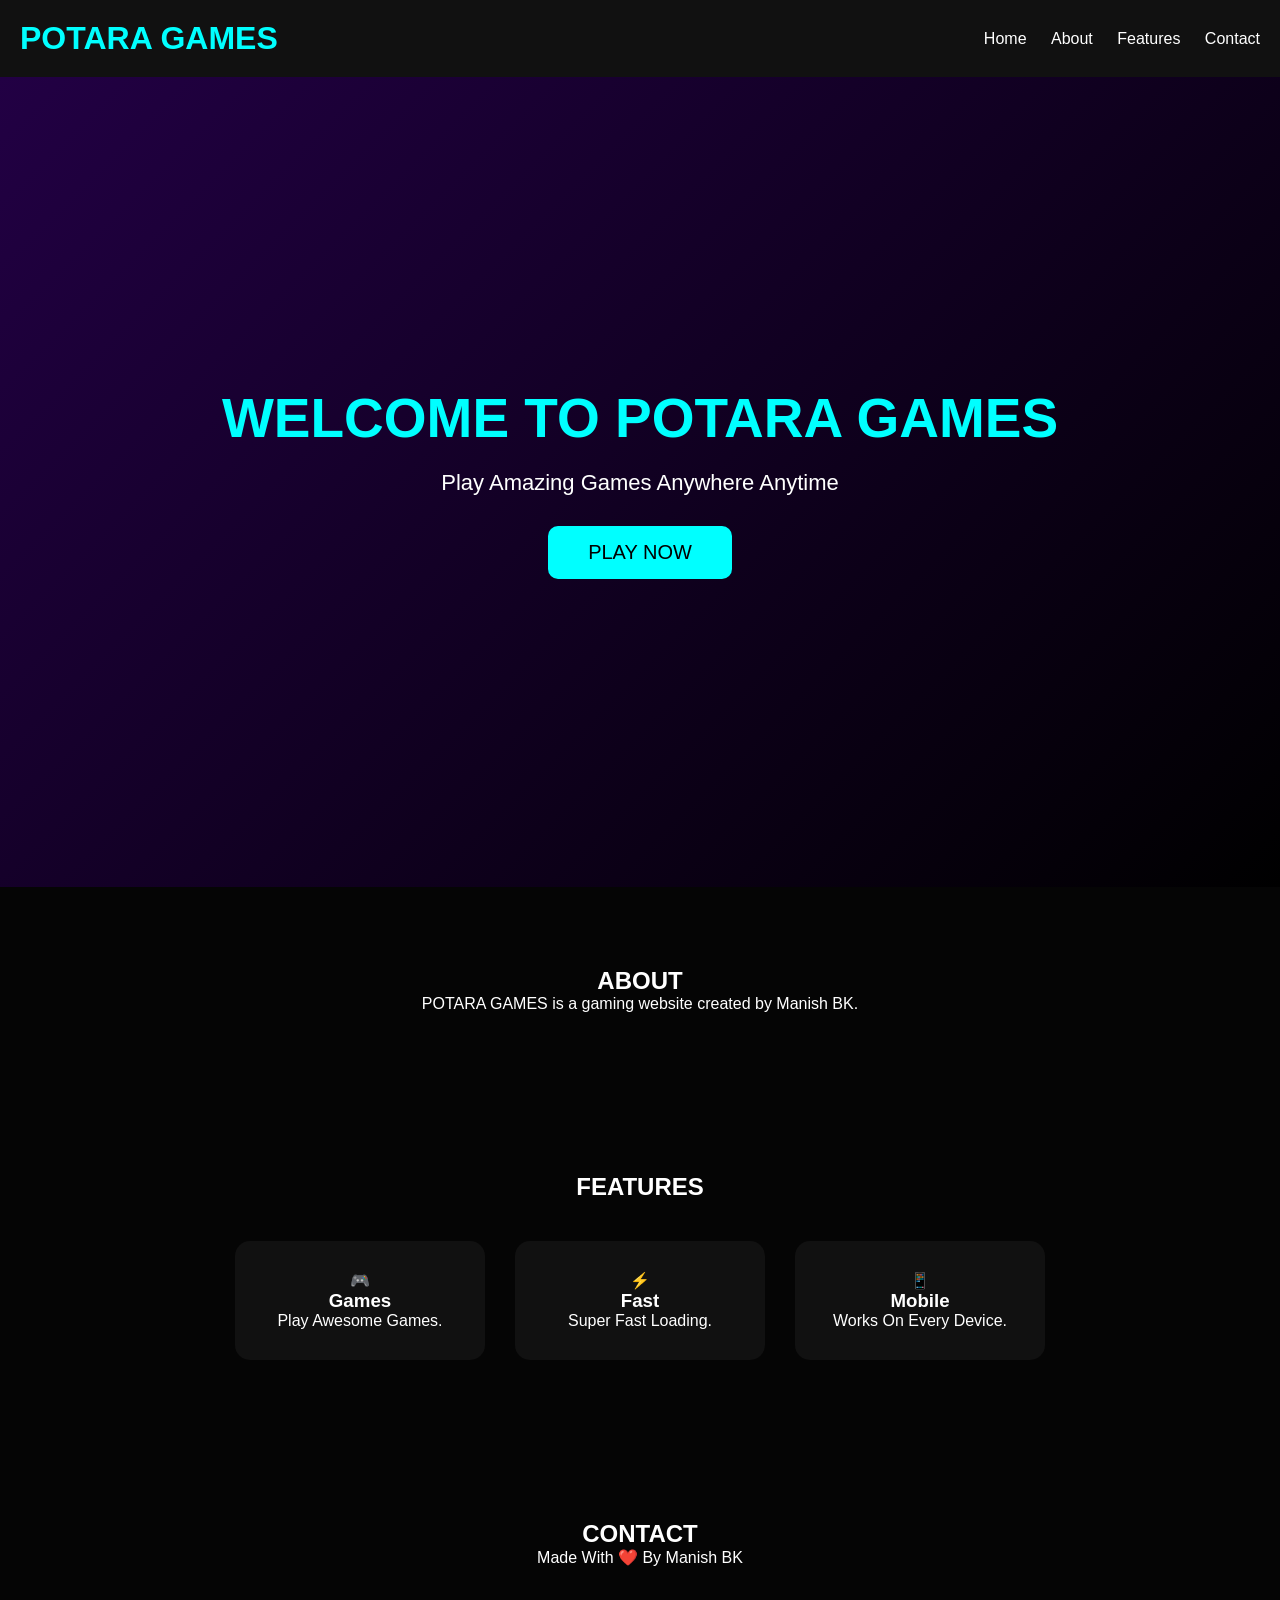
==== index.html @ 4c8e24ae "First Upload" ====
<!DOCTYPE html>
<html lang="en">
<head>
<meta charset="UTF-8">
<meta name="viewport" content="width=device-width, initial-scale=1.0">

<title>POTARA GAMES</title>

<link rel="stylesheet" href="style.css">
</head>

<body>

<header>

<h1>POTARA GAMES</h1>

<nav>

<a href="#">Home</a>

<a href="#about">About</a>

<a href="#features">Features</a>

<a href="#contact">Contact</a>

</nav>

</header>

<section class="hero">

<h2>WELCOME TO POTARA GAMES</h2>

<p>
Play Amazing Games Anywhere Anytime
</p>

<button onclick="playNow()">
PLAY NOW
</button>

</section>

<section id="about">

<h2>ABOUT</h2>

<p>

POTARA GAMES is a gaming website created by Manish BK.

</p>

</section>

<section id="features">

<h2>FEATURES</h2>

<div class="cards">

<div class="card">
🎮
<h3>Games</h3>
<p>Play Awesome Games.</p>
</div>

<div class="card">
⚡
<h3>Fast</h3>
<p>Super Fast Loading.</p>
</div>

<div class="card">
📱
<h3>Mobile</h3>
<p>Works On Every Device.</p>
</div>

</div>

</section>

<section id="contact">

<h2>CONTACT</h2>

<p>
Made With ❤️ By Manish BK
</p>

</section>

<script src="script.js"></script>

</body>
</html>
---- style.css ----
*{
margin:0;
padding:0;
box-sizing:border-box;
}

body{

font-family:Arial,sans-serif;

background:#050505;

color:white;

}

header{

display:flex;

justify-content:space-between;

align-items:center;

padding:20px;

background:#111;

position:sticky;

top:0;

}

header h1{

color:cyan;

}

nav a{

text-decoration:none;

color:white;

margin-left:20px;

transition:.3s;

}

nav a:hover{

color:cyan;

}

.hero{

height:90vh;

display:flex;

flex-direction:column;

justify-content:center;

align-items:center;

text-align:center;

background:linear-gradient(135deg,#220044,#000);

}

.hero h2{

font-size:55px;

color:cyan;

margin-bottom:20px;

}

.hero p{

font-size:22px;

margin-bottom:30px;

}

button{

padding:15px 40px;

border:none;

background:cyan;

color:black;

font-size:20px;

border-radius:10px;

cursor:pointer;

transition:.3s;

}

button:hover{

transform:scale(1.1);

}

section{

padding:80px 20px;

text-align:center;

}

.cards{

display:flex;

justify-content:center;

gap:30px;

flex-wrap:wrap;

margin-top:40px;

}

.card{

background:#111;

padding:30px;

border-radius:15px;

width:250px;

transition:.3s;

}

.card:hover{

transform:translateY(-10px);

background:#222;

}
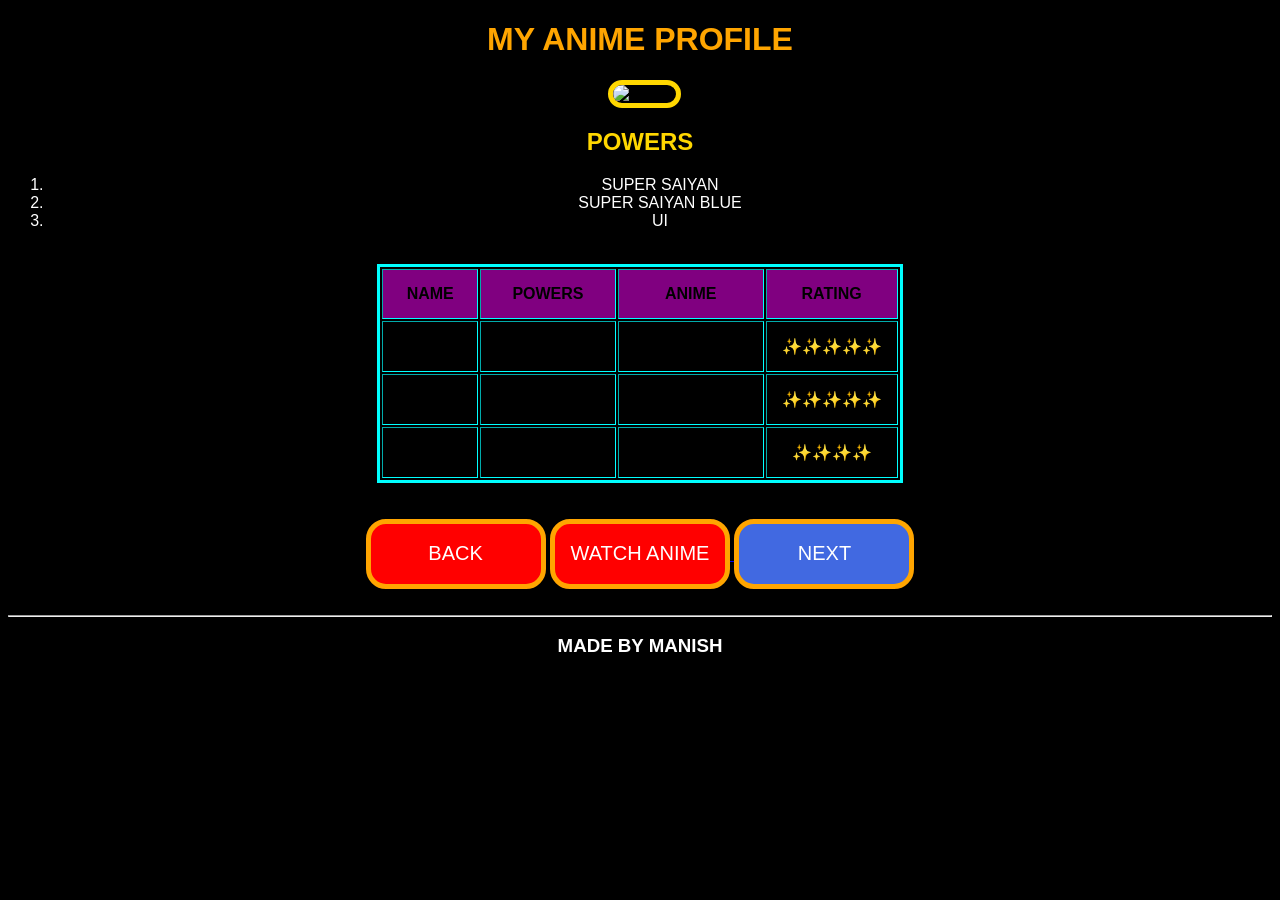
==== commit e832a77d: "Update index.html" ====
--- a/index.html
+++ b/index.html
@@ -1,99 +1,115 @@
 <!DOCTYPE html>
-<html lang="en">
-<head>
-<meta charset="UTF-8">
-<meta name="viewport" content="width=device-width, initial-scale=1.0">
-
-<title>POTARA GAMES</title>
-
-<link rel="stylesheet" href="style.css">
-</head>
-
-<body>
-
-<header>
-
-<h1>POTARA GAMES</h1>
-
-<nav>
-
-<a href="#">Home</a>
-
-<a href="#about">About</a>
-
-<a href="#features">Features</a>
-
-<a href="#contact">Contact</a>
-
-</nav>
-
-</header>
-
-<section class="hero">
-
-<h2>WELCOME TO POTARA GAMES</h2>
-
-<p>
-Play Amazing Games Anywhere Anytime
-</p>
-
-<button onclick="playNow()">
-PLAY NOW
-</button>
-
-</section>
-
-<section id="about">
-
-<h2>ABOUT</h2>
-
-<p>
-
-POTARA GAMES is a gaming website created by Manish BK.
-
-</p>
-
-</section>
-
-<section id="features">
-
-<h2>FEATURES</h2>
-
-<div class="cards">
-
-<div class="card">
-🎮
-<h3>Games</h3>
-<p>Play Awesome Games.</p>
-</div>
-
-<div class="card">
-⚡
-<h3>Fast</h3>
-<p>Super Fast Loading.</p>
-</div>
-
-<div class="card">
-📱
-<h3>Mobile</h3>
-<p>Works On Every Device.</p>
-</div>
-
-</div>
-
-</section>
-
-<section id="contact">
-
-<h2>CONTACT</h2>
-
-<p>
-Made With ❤️ By Manish BK
-</p>
-
-</section>
-
-<script src="script.js"></script>
-
-</body>
-</html>+<HTml>
+  <head>
+    <title>MY ULTIMATE ANIME PROFILE</title>
+    <link rel="stylesheet" href="">
+    <style>
+      body{
+        background-color: black;
+        text-align: center;
+        font-family: Arial;
+      }
+      button{
+        background-color: red;
+        width: 180px;
+        height: 70px;
+        font-size: 20px;
+        cursor: pointer;
+        transition: 0.3s;
+        border: 5px solid orange;
+        border-radius: 20px;
+        color: white;
+      }
+      button:hover{
+        background-color: lime;
+        transform: scale(1.1);
+        color: black
+      }
+      img{
+        border: 5px solid gold;
+        border-radius: 25px;
+        cursor: pointer;
+        transition: 0.3s;
+      }
+      img:hover{
+        transform: scale(1.1);
+        border: 5px solid lime;
+      }
+      h1{
+        color: orange;
+      }
+      ol{
+        color: white;
+      }
+      tr:hover{
+        background-color: grey;
+      }
+      th{
+        background-color: purple;
+      }
+      th, td{
+        padding: 15px;
+      } 
+      table{
+        margin: auto;
+        border: 3px solid;
+      }
+      h2{
+        color: gold;
+      }
+      h3{
+        color: white;
+      }
+      #nextbutton{
+        background-color: royalblue;
+      }
+    </style>
+    <body>
+      <h1>MY ANIME PROFILE</h1>\
+      <img src="" alt="GOKU">
+      <h2>POWERS</h2>
+      <ol>
+        <li>SUPER SAIYAN</li>
+        <li>SUPER SAIYAN BLUE</li>
+        <li>UI</li>
+      </ol>
+      <br>
+      <table border="1" style="border-color: aqua;">
+        <tr>
+          <th>NAME</th>
+          <th>POWERS</th>
+          <th>ANIME</th>
+          <th>RATING</th>
+        </tr>
+        <tr>
+          <td>GOKU</td>
+          <td>UI</td>
+          <td>DRAGON BALL</td>
+          <td>✨✨✨✨✨</td>
+        </tr>
+        <tr>
+          <td>VEGETA</td>
+          <td>UE</td>
+          <td>DRAGON BALL</td>
+          <td>✨✨✨✨✨</td>
+        </tr><tr>
+          <td>GOHAN</td>
+          <td>BEAST FORM</td>
+          <td>DRAGON BALL</td>
+          <td>✨✨✨✨</td>
+        </tr>
+      </table>
+      <br><br>
+      <button id="backbutton">BACK</button>
+      <a href="www.google.com" target="_blank">
+        <button id="button">WATCH ANIME</button>
+      </a>
+      <a href="nextindex.html">
+       <button id="nextbutton">NEXT</button>
+       </a>
+      <br><br>
+      <hr>
+      <h3>MADE BY MANISH</h3>
+    </body>
+  </head>
+</HTml>
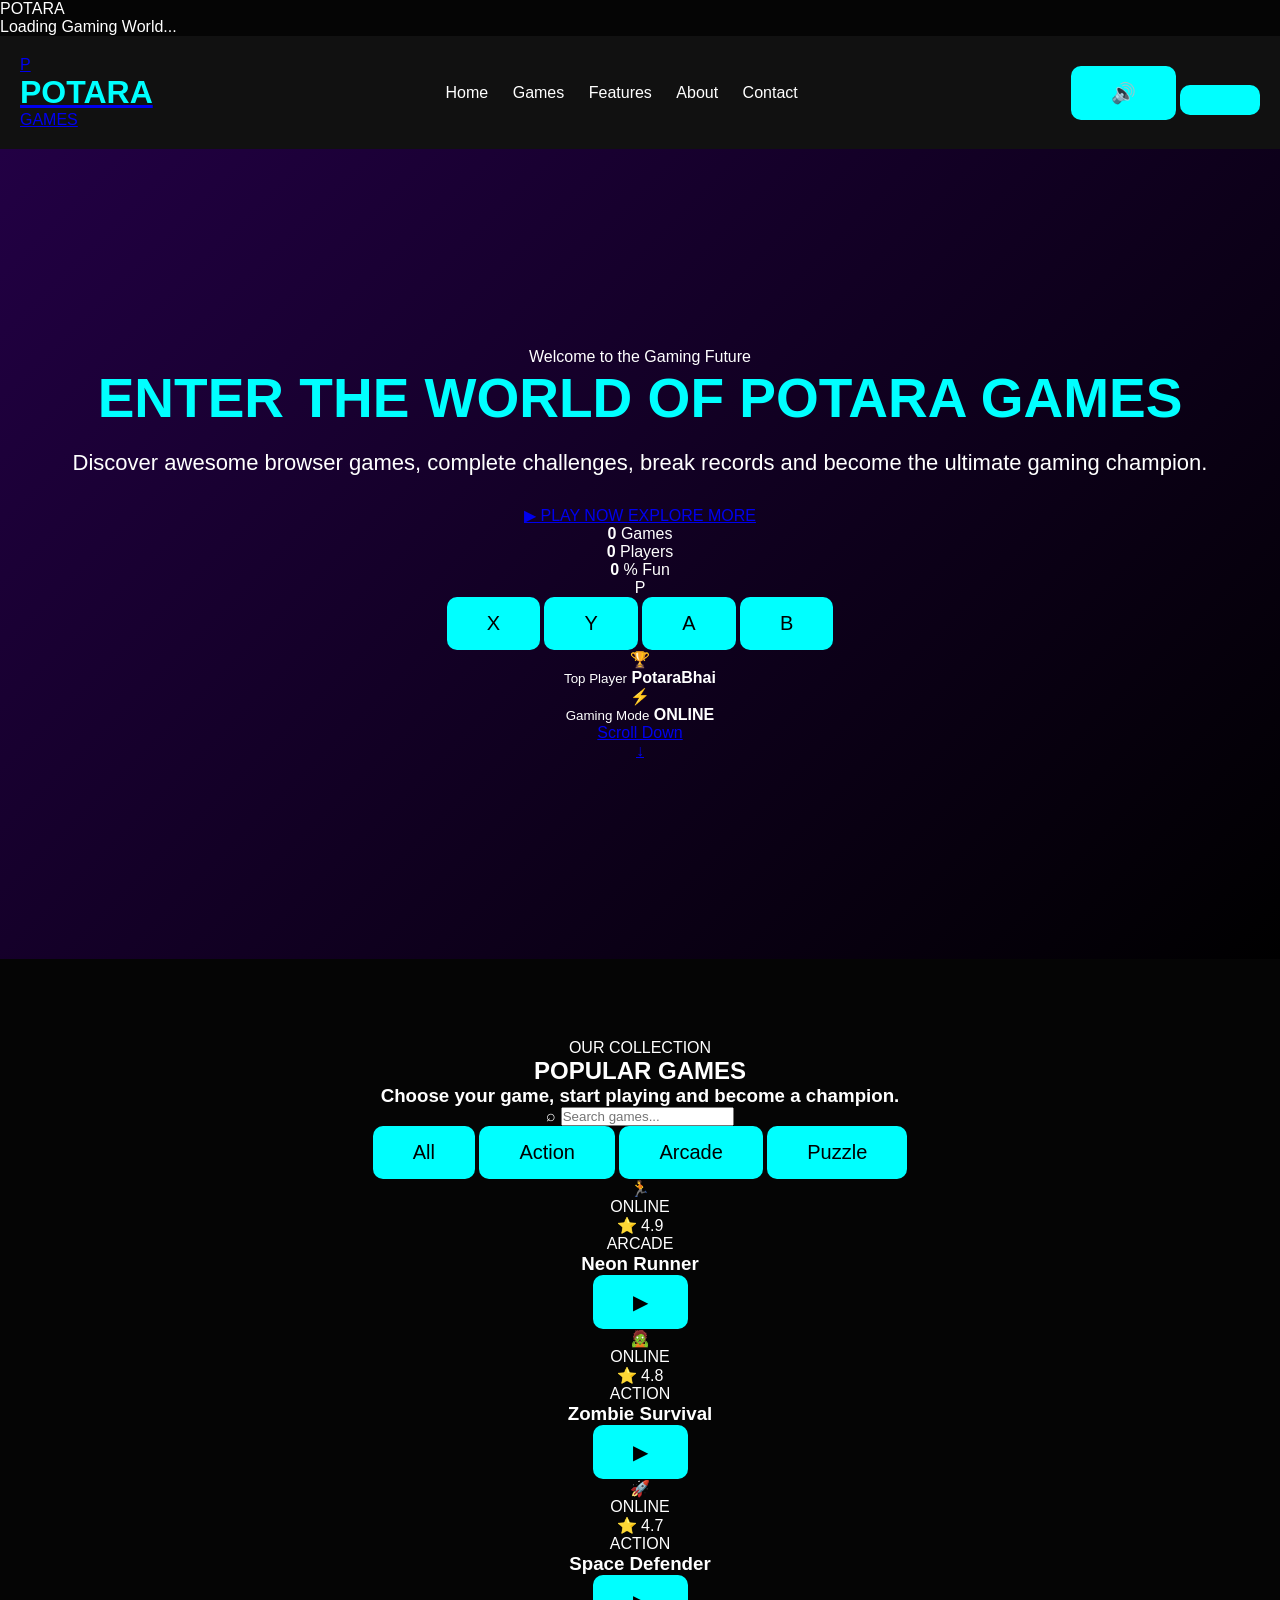
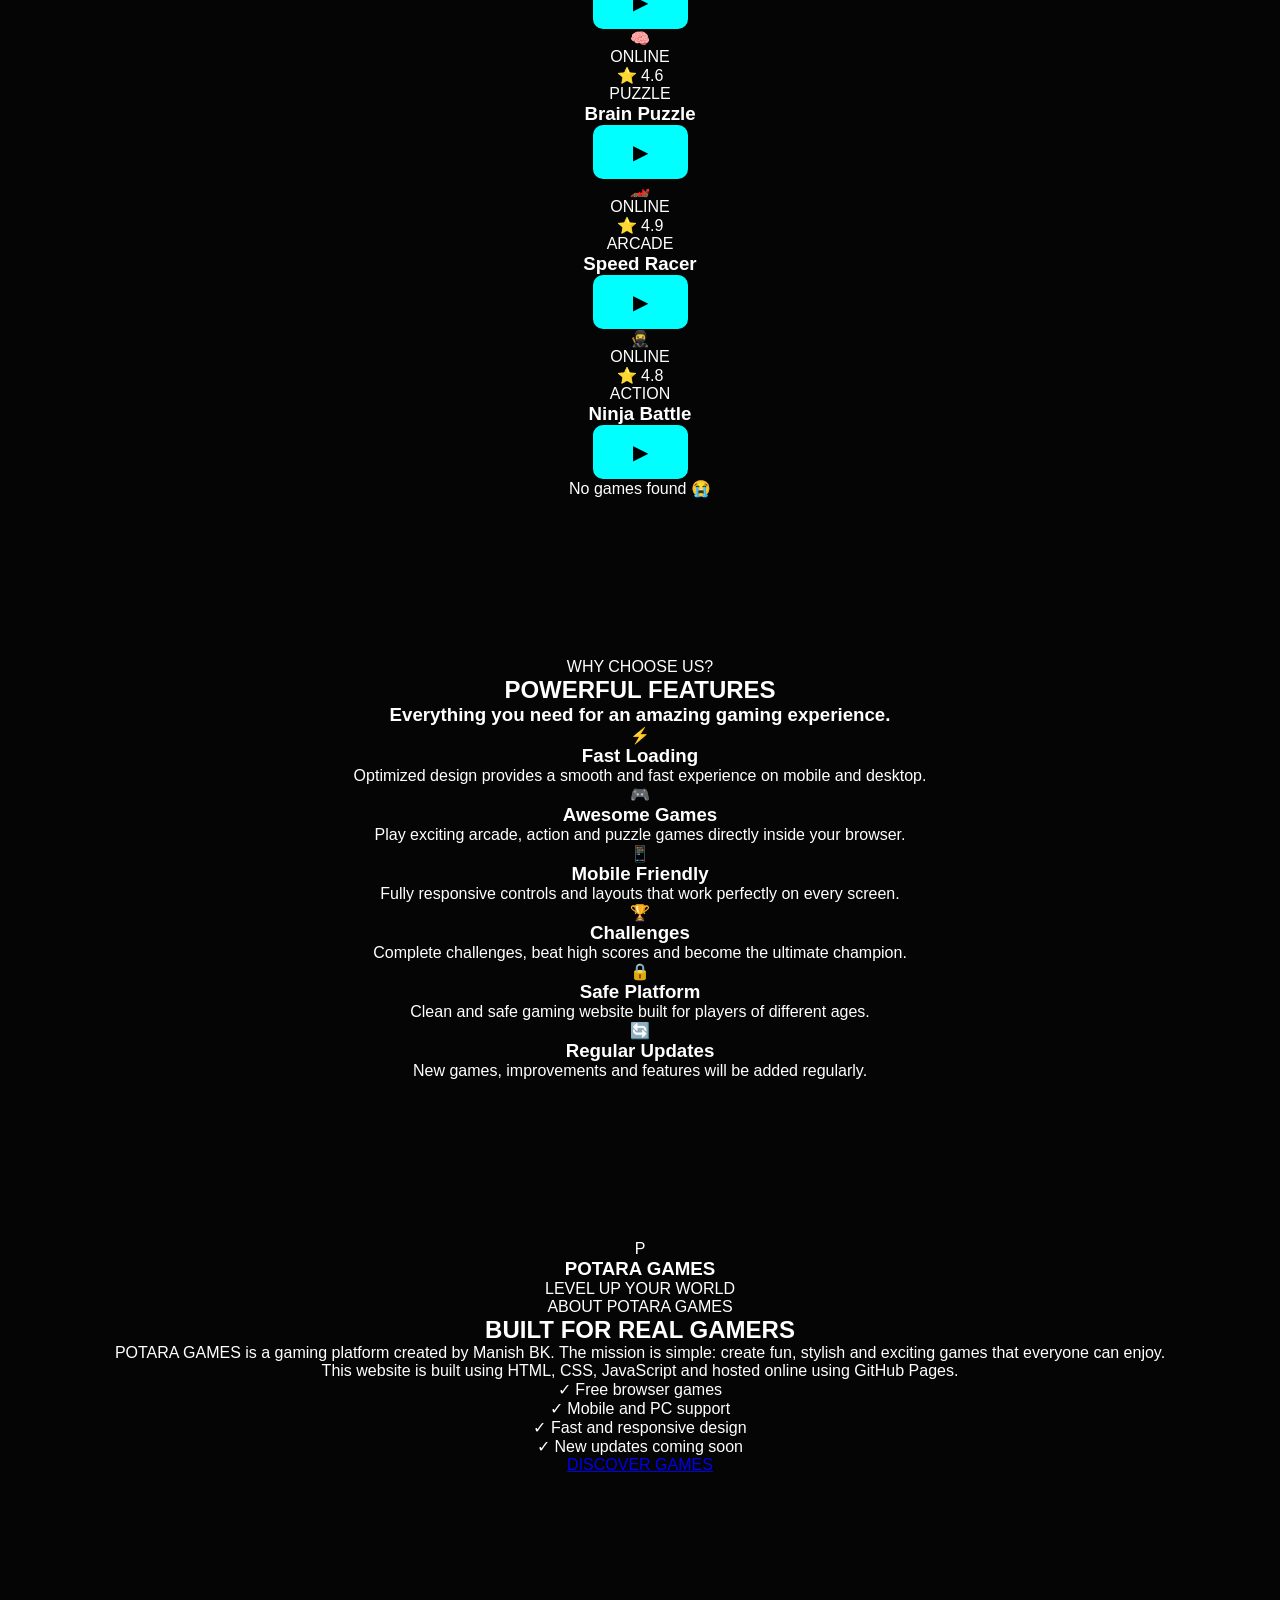
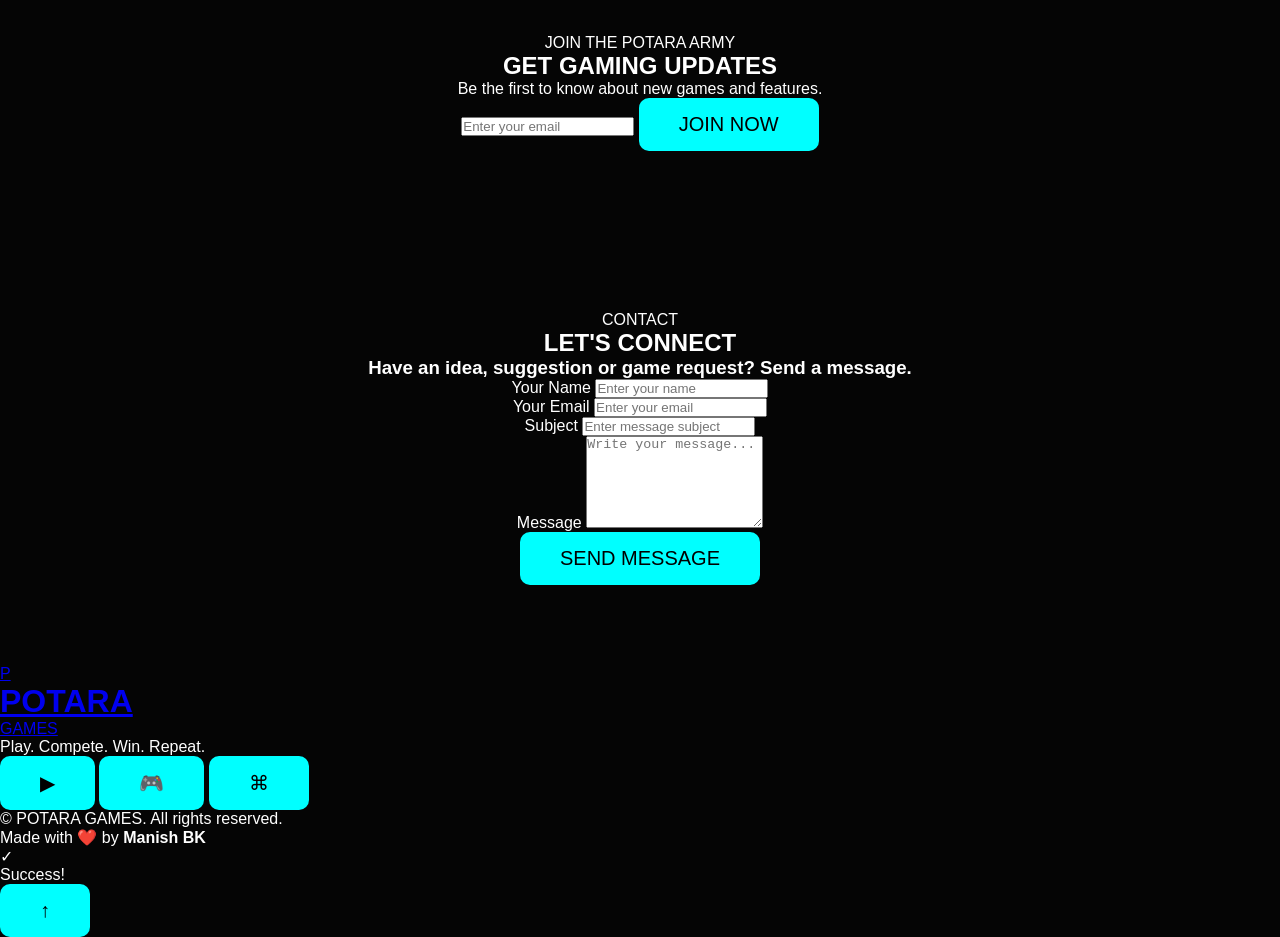
==== commit eeeda403: "Update index.html" ====
--- a/index.html
+++ b/index.html
@@ -1,115 +1,719 @@
 <!DOCTYPE html>
-<HTml>
-  <head>
-    <title>MY ULTIMATE ANIME PROFILE</title>
-    <link rel="stylesheet" href="">
-    <style>
-      body{
-        background-color: black;
-        text-align: center;
-        font-family: Arial;
-      }
-      button{
-        background-color: red;
-        width: 180px;
-        height: 70px;
-        font-size: 20px;
-        cursor: pointer;
-        transition: 0.3s;
-        border: 5px solid orange;
-        border-radius: 20px;
-        color: white;
-      }
-      button:hover{
-        background-color: lime;
-        transform: scale(1.1);
-        color: black
-      }
-      img{
-        border: 5px solid gold;
-        border-radius: 25px;
-        cursor: pointer;
-        transition: 0.3s;
-      }
-      img:hover{
-        transform: scale(1.1);
-        border: 5px solid lime;
-      }
-      h1{
-        color: orange;
-      }
-      ol{
-        color: white;
-      }
-      tr:hover{
-        background-color: grey;
-      }
-      th{
-        background-color: purple;
-      }
-      th, td{
-        padding: 15px;
-      } 
-      table{
-        margin: auto;
-        border: 3px solid;
-      }
-      h2{
-        color: gold;
-      }
-      h3{
-        color: white;
-      }
-      #nextbutton{
-        background-color: royalblue;
-      }
-    </style>
-    <body>
-      <h1>MY ANIME PROFILE</h1>\
-      <img src="" alt="GOKU">
-      <h2>POWERS</h2>
-      <ol>
-        <li>SUPER SAIYAN</li>
-        <li>SUPER SAIYAN BLUE</li>
-        <li>UI</li>
-      </ol>
-      <br>
-      <table border="1" style="border-color: aqua;">
-        <tr>
-          <th>NAME</th>
-          <th>POWERS</th>
-          <th>ANIME</th>
-          <th>RATING</th>
-        </tr>
-        <tr>
-          <td>GOKU</td>
-          <td>UI</td>
-          <td>DRAGON BALL</td>
-          <td>✨✨✨✨✨</td>
-        </tr>
-        <tr>
-          <td>VEGETA</td>
-          <td>UE</td>
-          <td>DRAGON BALL</td>
-          <td>✨✨✨✨✨</td>
-        </tr><tr>
-          <td>GOHAN</td>
-          <td>BEAST FORM</td>
-          <td>DRAGON BALL</td>
-          <td>✨✨✨✨</td>
-        </tr>
-      </table>
-      <br><br>
-      <button id="backbutton">BACK</button>
-      <a href="www.google.com" target="_blank">
-        <button id="button">WATCH ANIME</button>
-      </a>
-      <a href="nextindex.html">
-       <button id="nextbutton">NEXT</button>
-       </a>
-      <br><br>
-      <hr>
-      <h3>MADE BY MANISH</h3>
-    </body>
-  </head>
-</HTml>
+<html lang="en">
+<head>
+    <meta charset="UTF-8">
+
+    <meta
+        name="viewport"
+        content="width=device-width, initial-scale=1.0"
+    >
+
+    <meta
+        name="description"
+        content="POTARA GAMES - Play amazing browser games for free."
+    >
+
+    <title>POTARA GAMES</title>
+
+    <link rel="stylesheet" href="style.css">
+</head>
+
+<body>
+
+    <!-- Background Effects -->
+    <div class="background-effects">
+        <div class="glow glow-one"></div>
+        <div class="glow glow-two"></div>
+        <div class="glow glow-three"></div>
+    </div>
+
+    <!-- Loading Screen -->
+    <div id="loader">
+        <div class="loader-logo">POTARA</div>
+
+        <div class="loading-bar">
+            <div class="loading-progress"></div>
+        </div>
+
+        <p>Loading Gaming World...</p>
+    </div>
+
+    <!-- Header -->
+    <header class="header">
+
+        <a href="#home" class="logo">
+            <span class="logo-icon">P</span>
+
+            <div>
+                <h1>POTARA</h1>
+                <p>GAMES</p>
+            </div>
+        </a>
+
+        <nav class="navbar" id="navbar">
+            <a href="#home" class="nav-link active">Home</a>
+            <a href="#games" class="nav-link">Games</a>
+            <a href="#features" class="nav-link">Features</a>
+            <a href="#about" class="nav-link">About</a>
+            <a href="#contact" class="nav-link">Contact</a>
+        </nav>
+
+        <div class="header-buttons">
+
+            <button
+                class="icon-button"
+                id="soundButton"
+                title="Sound"
+                aria-label="Toggle Sound"
+            >
+                🔊
+            </button>
+
+            <button
+                class="menu-button"
+                id="menuButton"
+                aria-label="Open Menu"
+            >
+                <span></span>
+                <span></span>
+                <span></span>
+            </button>
+
+        </div>
+
+    </header>
+
+    <main>
+
+        <!-- Hero Section -->
+        <section class="hero" id="home">
+
+            <div class="hero-content">
+
+                <div class="hero-badge">
+                    <span></span>
+                    Welcome to the Gaming Future
+                </div>
+
+                <h2>
+                    ENTER THE WORLD OF
+                    <span>POTARA GAMES</span>
+                </h2>
+
+                <p class="hero-description">
+                    Discover awesome browser games, complete challenges,
+                    break records and become the ultimate gaming champion.
+                </p>
+
+                <div class="hero-buttons">
+
+                    <a href="#games" class="primary-button">
+                        <span>▶</span>
+                        PLAY NOW
+                    </a>
+
+                    <a href="#about" class="secondary-button">
+                        EXPLORE MORE
+                    </a>
+
+                </div>
+
+                <div class="hero-stats">
+
+                    <div class="hero-stat">
+                        <strong class="counter" data-target="12">0</strong>
+                        <span>Games</span>
+                    </div>
+
+                    <div class="hero-stat">
+                        <strong class="counter" data-target="2500">0</strong>
+                        <span>Players</span>
+                    </div>
+
+                    <div class="hero-stat">
+                        <strong class="counter" data-target="99">0</strong>
+                        <span>% Fun</span>
+                    </div>
+
+                </div>
+
+            </div>
+
+            <div class="hero-visual">
+
+                <div class="controller-orbit orbit-one"></div>
+                <div class="controller-orbit orbit-two"></div>
+
+                <div class="gaming-controller">
+                    <div class="controller-top-light"></div>
+
+                    <div class="left-controls">
+                        <span class="up"></span>
+                        <span class="left"></span>
+                        <span class="center"></span>
+                        <span class="right"></span>
+                        <span class="down"></span>
+                    </div>
+
+                    <div class="controller-center">
+                        <div class="controller-logo">P</div>
+                    </div>
+
+                    <div class="right-controls">
+                        <button class="game-key key-one">X</button>
+                        <button class="game-key key-two">Y</button>
+                        <button class="game-key key-three">A</button>
+                        <button class="game-key key-four">B</button>
+                    </div>
+
+                    <div class="controller-handle handle-left"></div>
+                    <div class="controller-handle handle-right"></div>
+                </div>
+
+                <div class="floating-card floating-card-one">
+                    <span>🏆</span>
+                    <div>
+                        <small>Top Player</small>
+                        <strong>PotaraBhai</strong>
+                    </div>
+                </div>
+
+                <div class="floating-card floating-card-two">
+                    <span>⚡</span>
+                    <div>
+                        <small>Gaming Mode</small>
+                        <strong>ONLINE</strong>
+                    </div>
+                </div>
+
+            </div>
+
+            <a href="#games" class="scroll-down">
+                <span>Scroll Down</span>
+                <div>↓</div>
+            </a>
+
+        </section>
+
+        <!-- Games Section -->
+        <section class="section games-section" id="games">
+
+            <div class="section-heading">
+                <p>OUR COLLECTION</p>
+                <h2>POPULAR <span>GAMES</span></h2>
+                <h3>
+                    Choose your game, start playing and become a champion.
+                </h3>
+            </div>
+
+            <div class="game-controls">
+
+                <div class="search-box">
+                    <span>⌕</span>
+
+                    <input
+                        type="text"
+                        id="gameSearch"
+                        placeholder="Search games..."
+                        autocomplete="off"
+                    >
+                </div>
+
+                <div class="category-buttons">
+                    <button class="category-button active" data-category="all">
+                        All
+                    </button>
+
+                    <button class="category-button" data-category="action">
+                        Action
+                    </button>
+
+                    <button class="category-button" data-category="arcade">
+                        Arcade
+                    </button>
+
+                    <button class="category-button" data-category="puzzle">
+                        Puzzle
+                    </button>
+                </div>
+
+            </div>
+
+            <div class="games-grid" id="gamesGrid">
+
+                <article
+                    class="game-card"
+                    data-name="Neon Runner"
+                    data-category="arcade"
+                >
+                    <div class="game-image neon-runner">
+                        <div class="game-art">🏃</div>
+
+                        <div class="game-status">
+                            <span></span>
+                            ONLINE
+                        </div>
+
+                        <div class="game-rating">⭐ 4.9</div>
+                    </div>
+
+                    <div class="game-info">
+                        <div>
+                            <p>ARCADE</p>
+                            <h3>Neon Runner</h3>
+                        </div>
+
+                        <button
+                            class="play-game-button"
+                            data-game="Neon Runner"
+                        >
+                            ▶
+                        </button>
+                    </div>
+                </article>
+
+                <article
+                    class="game-card"
+                    data-name="Zombie Survival"
+                    data-category="action"
+                >
+                    <div class="game-image zombie-survival">
+                        <div class="game-art">🧟</div>
+
+                        <div class="game-status">
+                            <span></span>
+                            ONLINE
+                        </div>
+
+                        <div class="game-rating">⭐ 4.8</div>
+                    </div>
+
+                    <div class="game-info">
+                        <div>
+                            <p>ACTION</p>
+                            <h3>Zombie Survival</h3>
+                        </div>
+
+                        <button
+                            class="play-game-button"
+                            data-game="Zombie Survival"
+                        >
+                            ▶
+                        </button>
+                    </div>
+                </article>
+
+                <article
+                    class="game-card"
+                    data-name="Space Defender"
+                    data-category="action"
+                >
+                    <div class="game-image space-defender">
+                        <div class="game-art">🚀</div>
+
+                        <div class="game-status">
+                            <span></span>
+                            ONLINE
+                        </div>
+
+                        <div class="game-rating">⭐ 4.7</div>
+                    </div>
+
+                    <div class="game-info">
+                        <div>
+                            <p>ACTION</p>
+                            <h3>Space Defender</h3>
+                        </div>
+
+                        <button
+                            class="play-game-button"
+                            data-game="Space Defender"
+                        >
+                            ▶
+                        </button>
+                    </div>
+                </article>
+
+                <article
+                    class="game-card"
+                    data-name="Brain Puzzle"
+                    data-category="puzzle"
+                >
+                    <div class="game-image brain-puzzle">
+                        <div class="game-art">🧠</div>
+
+                        <div class="game-status">
+                            <span></span>
+                            ONLINE
+                        </div>
+
+                        <div class="game-rating">⭐ 4.6</div>
+                    </div>
+
+                    <div class="game-info">
+                        <div>
+                            <p>PUZZLE</p>
+                            <h3>Brain Puzzle</h3>
+                        </div>
+
+                        <button
+                            class="play-game-button"
+                            data-game="Brain Puzzle"
+                        >
+                            ▶
+                        </button>
+                    </div>
+                </article>
+
+                <article
+                    class="game-card"
+                    data-name="Speed Racer"
+                    data-category="arcade"
+                >
+                    <div class="game-image speed-racer">
+                        <div class="game-art">🏎️</div>
+
+                        <div class="game-status">
+                            <span></span>
+                            ONLINE
+                        </div>
+
+                        <div class="game-rating">⭐ 4.9</div>
+                    </div>
+
+                    <div class="game-info">
+                        <div>
+                            <p>ARCADE</p>
+                            <h3>Speed Racer</h3>
+                        </div>
+
+                        <button
+                            class="play-game-button"
+                            data-game="Speed Racer"
+                        >
+                            ▶
+                        </button>
+                    </div>
+                </article>
+
+                <article
+                    class="game-card"
+                    data-name="Ninja Battle"
+                    data-category="action"
+                >
+                    <div class="game-image ninja-battle">
+                        <div class="game-art">🥷</div>
+
+                        <div class="game-status">
+                            <span></span>
+                            ONLINE
+                        </div>
+
+                        <div class="game-rating">⭐ 4.8</div>
+                    </div>
+
+                    <div class="game-info">
+                        <div>
+                            <p>ACTION</p>
+                            <h3>Ninja Battle</h3>
+                        </div>
+
+                        <button
+                            class="play-game-button"
+                            data-game="Ninja Battle"
+                        >
+                            ▶
+                        </button>
+                    </div>
+                </article>
+
+            </div>
+
+            <p class="no-results" id="noResults">
+                No games found 😭
+            </p>
+
+        </section>
+
+        <!-- Features Section -->
+        <section class="section features-section" id="features">
+
+            <div class="section-heading">
+                <p>WHY CHOOSE US?</p>
+                <h2>POWERFUL <span>FEATURES</span></h2>
+                <h3>
+                    Everything you need for an amazing gaming experience.
+                </h3>
+            </div>
+
+            <div class="features-grid">
+
+                <article class="feature-card">
+                    <div class="feature-icon">⚡</div>
+                    <h3>Fast Loading</h3>
+                    <p>
+                        Optimized design provides a smooth and fast experience
+                        on mobile and desktop.
+                    </p>
+                </article>
+
+                <article class="feature-card">
+                    <div class="feature-icon">🎮</div>
+                    <h3>Awesome Games</h3>
+                    <p>
+                        Play exciting arcade, action and puzzle games directly
+                        inside your browser.
+                    </p>
+                </article>
+
+                <article class="feature-card">
+                    <div class="feature-icon">📱</div>
+                    <h3>Mobile Friendly</h3>
+                    <p>
+                        Fully responsive controls and layouts that work
+                        perfectly on every screen.
+                    </p>
+                </article>
+
+                <article class="feature-card">
+                    <div class="feature-icon">🏆</div>
+                    <h3>Challenges</h3>
+                    <p>
+                        Complete challenges, beat high scores and become the
+                        ultimate champion.
+                    </p>
+                </article>
+
+                <article class="feature-card">
+                    <div class="feature-icon">🔒</div>
+                    <h3>Safe Platform</h3>
+                    <p>
+                        Clean and safe gaming website built for players of
+                        different ages.
+                    </p>
+                </article>
+
+                <article class="feature-card">
+                    <div class="feature-icon">🔄</div>
+                    <h3>Regular Updates</h3>
+                    <p>
+                        New games, improvements and features will be added
+                        regularly.
+                    </p>
+                </article>
+
+            </div>
+
+        </section>
+
+        <!-- About Section -->
+        <section class="section about-section" id="about">
+
+            <div class="about-visual">
+
+                <div class="about-box">
+                    <div class="about-logo">P</div>
+
+                    <h3>POTARA GAMES</h3>
+
+                    <p>LEVEL UP YOUR WORLD</p>
+
+                    <div class="about-lines">
+                        <span></span>
+                        <span></span>
+                        <span></span>
+                    </div>
+                </div>
+
+            </div>
+
+            <div class="about-content">
+                <p class="mini-heading">ABOUT POTARA GAMES</p>
+
+                <h2>
+                    BUILT FOR
+                    <span>REAL GAMERS</span>
+                </h2>
+
+                <p>
+                    POTARA GAMES is a gaming platform created by Manish BK.
+                    The mission is simple: create fun, stylish and exciting
+                    games that everyone can enjoy.
+                </p>
+
+                <p>
+                    This website is built using HTML, CSS, JavaScript and
+                    hosted online using GitHub Pages.
+                </p>
+
+                <div class="about-list">
+                    <div>✓ Free browser games</div>
+                    <div>✓ Mobile and PC support</div>
+                    <div>✓ Fast and responsive design</div>
+                    <div>✓ New updates coming soon</div>
+                </div>
+
+                <a href="#games" class="primary-button">
+                    DISCOVER GAMES
+                </a>
+            </div>
+
+        </section>
+
+        <!-- Newsletter -->
+        <section class="newsletter">
+
+            <div>
+                <p>JOIN THE POTARA ARMY</p>
+                <h2>GET GAMING UPDATES</h2>
+                <span>
+                    Be the first to know about new games and features.
+                </span>
+            </div>
+
+            <form class="newsletter-form" id="newsletterForm">
+
+                <input
+                    type="email"
+                    id="emailInput"
+                    placeholder="Enter your email"
+                    required
+                >
+
+                <button type="submit">
+                    JOIN NOW
+                </button>
+
+            </form>
+
+        </section>
+
+        <!-- Contact -->
+        <section class="section contact-section" id="contact">
+
+            <div class="section-heading">
+                <p>CONTACT</p>
+                <h2>LET'S <span>CONNECT</span></h2>
+                <h3>
+                    Have an idea, suggestion or game request? Send a message.
+                </h3>
+            </div>
+
+            <form class="contact-form" id="contactForm">
+
+                <div class="input-row">
+
+                    <div class="input-group">
+                        <label for="nameInput">Your Name</label>
+
+                        <input
+                            type="text"
+                            id="nameInput"
+                            placeholder="Enter your name"
+                            required
+                        >
+                    </div>
+
+                    <div class="input-group">
+                        <label for="contactEmail">Your Email</label>
+
+                        <input
+                            type="email"
+                            id="contactEmail"
+                            placeholder="Enter your email"
+                            required
+                        >
+                    </div>
+
+                </div>
+
+                <div class="input-group">
+                    <label for="subjectInput">Subject</label>
+
+                    <input
+                        type="text"
+                        id="subjectInput"
+                        placeholder="Enter message subject"
+                        required
+                    >
+                </div>
+
+                <div class="input-group">
+                    <label for="messageInput">Message</label>
+
+                    <textarea
+                        id="messageInput"
+                        rows="6"
+                        placeholder="Write your message..."
+                        required
+                    ></textarea>
+                </div>
+
+                <button class="primary-button form-button" type="submit">
+                    SEND MESSAGE
+                </button>
+
+            </form>
+
+        </section>
+
+    </main>
+
+    <!-- Footer -->
+    <footer class="footer">
+
+        <div class="footer-main">
+
+            <a href="#home" class="logo">
+                <span class="logo-icon">P</span>
+
+                <div>
+                    <h1>POTARA</h1>
+                    <p>GAMES</p>
+                </div>
+            </a>
+
+            <p>
+                Play. Compete. Win. Repeat.
+            </p>
+
+            <div class="social-buttons">
+                <button title="YouTube">▶</button>
+                <button title="Discord">🎮</button>
+                <button title="GitHub">⌘</button>
+            </div>
+
+        </div>
+
+        <div class="footer-bottom">
+            <p>
+                © <span id="currentYear"></span> POTARA GAMES.
+                All rights reserved.
+            </p>
+
+            <p>
+                Made with ❤️ by <strong>Manish BK</strong>
+            </p>
+        </div>
+
+    </footer>
+
+    <!-- Notification -->
+    <div class="notification" id="notification">
+        <span id="notificationIcon">✓</span>
+        <p id="notificationText">Success!</p>
+    </div>
+
+    <!-- Back To Top -->
+    <button
+        class="back-to-top"
+        id="backToTop"
+        title="Back to top"
+    >
+        ↑
+    </button>
+
+    <script src="script.js"></script>
+
+</body>
+</html>
--- a/style.css
+++ b/style.css
@@ -0,0 +1,163 @@
+*{
+margin:0;
+padding:0;
+box-sizing:border-box;
+}
+
+body{
+
+font-family:Arial,sans-serif;
+
+background:#050505;
+
+color:white;
+
+}
+
+header{
+
+display:flex;
+
+justify-content:space-between;
+
+align-items:center;
+
+padding:20px;
+
+background:#111;
+
+position:sticky;
+
+top:0;
+
+}
+
+header h1{
+
+color:cyan;
+
+}
+
+nav a{
+
+text-decoration:none;
+
+color:white;
+
+margin-left:20px;
+
+transition:.3s;
+
+}
+
+nav a:hover{
+
+color:cyan;
+
+}
+
+.hero{
+
+height:90vh;
+
+display:flex;
+
+flex-direction:column;
+
+justify-content:center;
+
+align-items:center;
+
+text-align:center;
+
+background:linear-gradient(135deg,#220044,#000);
+
+}
+
+.hero h2{
+
+font-size:55px;
+
+color:cyan;
+
+margin-bottom:20px;
+
+}
+
+.hero p{
+
+font-size:22px;
+
+margin-bottom:30px;
+
+}
+
+button{
+
+padding:15px 40px;
+
+border:none;
+
+background:cyan;
+
+color:black;
+
+font-size:20px;
+
+border-radius:10px;
+
+cursor:pointer;
+
+transition:.3s;
+
+}
+
+button:hover{
+
+transform:scale(1.1);
+
+}
+
+section{
+
+padding:80px 20px;
+
+text-align:center;
+
+}
+
+.cards{
+
+display:flex;
+
+justify-content:center;
+
+gap:30px;
+
+flex-wrap:wrap;
+
+margin-top:40px;
+
+}
+
+.card{
+
+background:#111;
+
+padding:30px;
+
+border-radius:15px;
+
+width:250px;
+
+transition:.3s;
+
+}
+
+.card:hover{
+
+transform:translateY(-10px);
+
+background:#222;
+
+}
